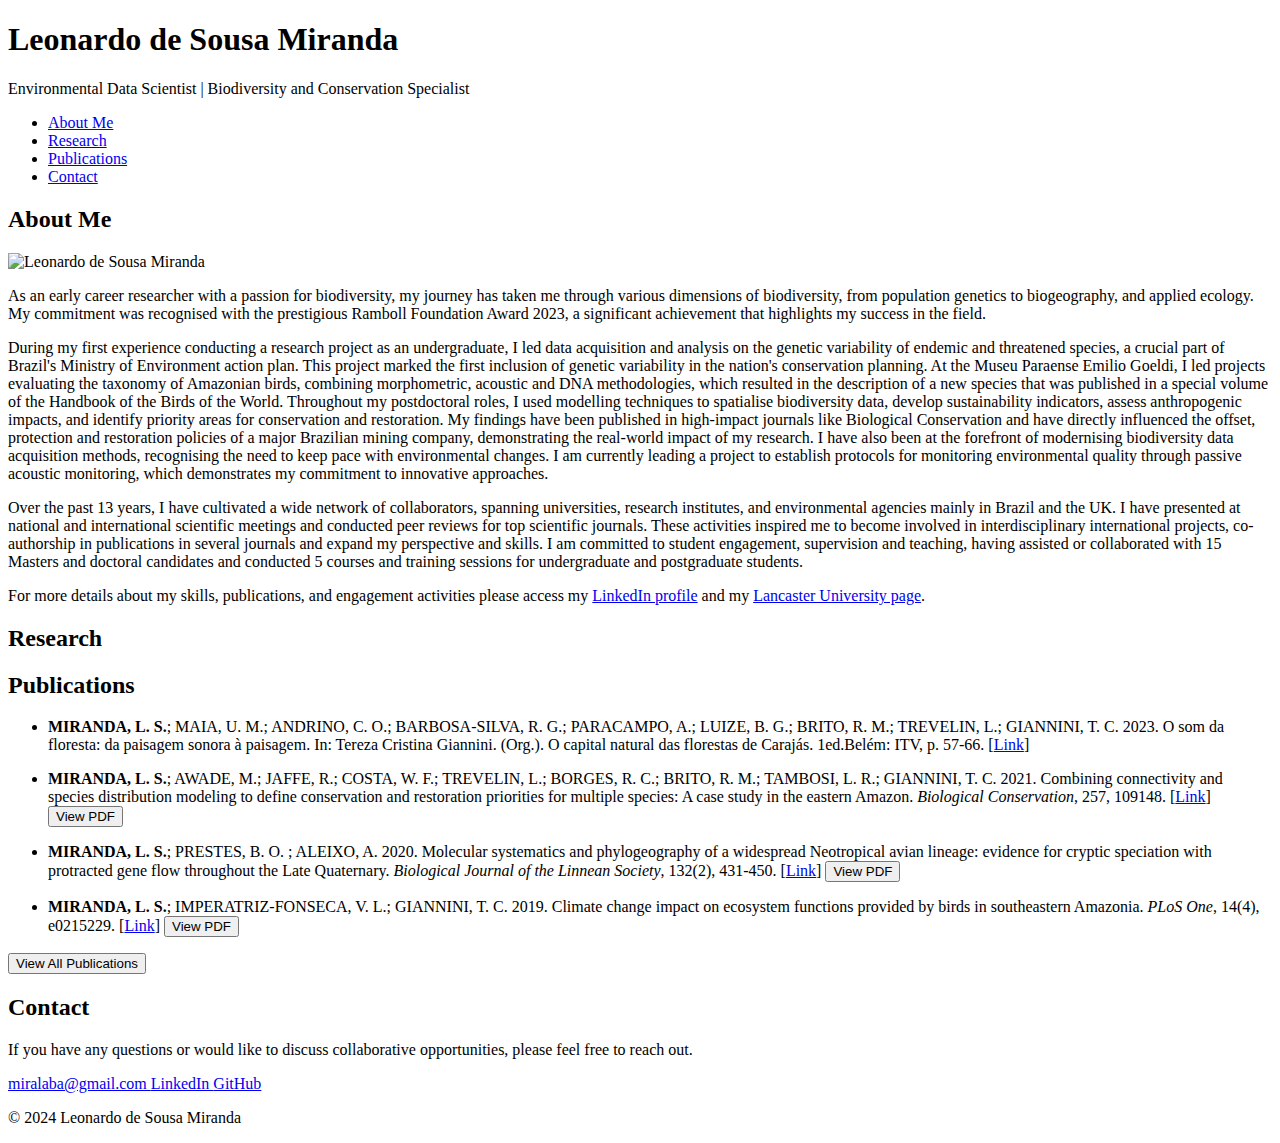
==== index.html @ 565f500e "creating a new page with full list of publications; keeping only highlights on main page" ====
<!DOCTYPE html>
<html lang="en">
<head>
    <meta charset="UTF-8">
    <meta name="viewport" content="width=device-width, initial-scale=1.0">
    <title>Leonardo de Sousa Miranda</title>
    <!-- Link to the external CSS file -->
    <link rel="stylesheet" href="style.css">
    <!-- Fonts from Google Fonts -->
    <link href="https://fonts.googleapis.com/css2?family=Merriweather:wght@400;700&family=Montserrat:wght@400;500&display=swap" rel="stylesheet">
    <!-- Font Awesome -->
    <script src="https://kit.fontawesome.com/e3e9aa47b1.js" crossorigin="anonymous"></script>
</head>
<body>

    <!-- Header with background image and profile photo -->
    <header>
        <h1 class="name">Leonardo de Sousa Miranda</h1>
        <p class="me">Environmental Data Scientist | Biodiversity and Conservation Specialist</p>
    </header>

    <!-- Navigation Menu -->
    <nav class="menu">
        <ul>
            <li><a href="#about">About Me</a></li>
            <li><a href="#research">Research</a></li>
            <li><a href="#publications">Publications</a></li>
            <li><a href="#contact">Contact</a></li>
            <!-- Add other sections as needed -->
        </ul>
    </nav>

    <!-- Main content sections -->
    <main>
        <!-- About Me Section -->
        <section id="about">
            <h2>About Me</h2>
            <img src="./images/MirandaLphoto.jpg" alt="Leonardo de Sousa Miranda"  class="profile-photo">
            <!-- Add your biography and other details here -->
            <p>As an early career researcher with a passion for biodiversity, my journey has taken me through various dimensions of biodiversity, from population genetics to biogeography, and applied ecology. My commitment was recognised with the prestigious Ramboll Foundation Award 2023, a significant achievement that highlights my success in the field.</p>
            
            <p>During my first experience conducting a research project as an undergraduate, I led data acquisition and analysis on the genetic variability of endemic and threatened species, a crucial part of Brazil's Ministry of Environment action plan. This project marked the first inclusion of genetic variability in the nation's conservation planning. At the Museu Paraense Emilio Goeldi, I led projects evaluating the taxonomy of Amazonian birds, combining morphometric, acoustic and DNA methodologies, which resulted in the description of a new species that was published in a special volume of the Handbook of the Birds of the World. Throughout my postdoctoral roles, I used modelling techniques to spatialise biodiversity data, develop sustainability indicators, assess anthropogenic impacts, and identify priority areas for conservation and restoration. My findings have been published in high-impact journals like Biological Conservation and have directly influenced the offset, protection and restoration policies of a major Brazilian mining company, demonstrating the real-world impact of my research. I have also been at the forefront of modernising biodiversity data acquisition methods, recognising the need to keep pace with environmental changes. I am currently leading a project to establish protocols for monitoring environmental quality through passive acoustic monitoring, which demonstrates my commitment to innovative approaches.</p>
            
            <p>Over the past 13 years, I have cultivated a wide network of collaborators, spanning universities, research institutes, and environmental agencies mainly in Brazil and the UK. I have presented at national and international scientific meetings and conducted peer reviews for top scientific journals. These activities inspired me to become involved in interdisciplinary international projects, co-authorship in publications in several journals and expand my perspective and skills. I am committed to student engagement, supervision and teaching, having assisted or collaborated with 15 Masters and doctoral candidates and conducted 5 courses and training sessions for undergraduate and postgraduate students.</p>
            
            <p>For more details about my skills, publications, and engagement activities please access my <a href="www.linkedin.com/in/miralaba" target="_blank">LinkedIn profile</a> and my <a href="https://www.lancaster.ac.uk/lec/about-us/people/leonardo-de-sousa-de-sousa-miranda" target="_blank">Lancaster University page</a>.
            </p>
            </section>

        <!-- Research Section -->
        <section id="research">
            <h2>Research</h2>
            <!-- Details about your research -->
        </section>

        <!-- Publications Section -->
        <section id="publications">
            <h2>Publications</h2>
            <!-- List your publications here -->
            <nav class="publications">
                <ul>
                    <li>
                        <!-- <strong>2023:</strong> --> 
                        <p><b>MIRANDA, L. S.</b>; MAIA, U. M.; ANDRINO, C. O.; BARBOSA-SILVA, R. G.; PARACAMPO, A.; LUIZE, B. G.; BRITO, R. M.; TREVELIN, L.; GIANNINI, T. C. 2023. O som da floresta: da paisagem sonora à paisagem. In: Tereza Cristina Giannini. (Org.). O capital natural das florestas de Carajás. 1ed.Belém: ITV, p. 57-66. [<a href="https://www.itv.org/wp-content/uploads/2023/09/Ebook.CapitalNatural.ITV_.2023.pdf" target="_blank">Link</a>]</p>
                        <!-- <button class="pdf-view" data-url="./publications/xxxx.pdf">View PDF</button> -->
                    </li>

                    <li>
                        <!-- <strong>2021:</strong> -->
                        <p><b>MIRANDA, L. S.</b>; AWADE, M.; JAFFE, R.; COSTA, W. F.; TREVELIN, L.; BORGES, R. C.; BRITO, R. M.; TAMBOSI, L. R.; GIANNINI, T. C. 2021. Combining connectivity and species distribution modeling to define conservation and restoration priorities for multiple species: A case study in the eastern Amazon. <i>Biological Conservation</i>, 257, 109148. [<a href="https://doi.org/10.1016/j.biocon.2021.109148" target="_blank">Link</a>]<button class="pdf-view" data-url="./publications/1-s2.0-S0006320721002007-main.pdf">View PDF</button> </p>   
                    </li>

                    <li>
                        <!-- <strong>2020:</strong> -->
                        <p><b>MIRANDA, L. S.</b>; PRESTES, B. O. ; ALEIXO, A. 2020. Molecular systematics and phylogeography of a widespread Neotropical avian lineage: evidence for cryptic speciation with protracted gene flow throughout the Late Quaternary. <i>Biological Journal of the Linnean Society</i>, 132(2), 431-450. [<a href="https://doi.org/10.1093/biolinnean/blaa193" target="_blank">Link</a>] <button class="pdf-view" data-url="./publications/blaa193.pdf">View PDF</button></p>
                        </li>
                        
                    <li>
                        <!-- <strong>2020:</strong> -->
                        <p><b>MIRANDA, L. S.</b>; IMPERATRIZ-FONSECA, V. L.; GIANNINI, T. C. 2019. Climate change impact on ecosystem functions provided by birds in southeastern Amazonia. <i>PLoS One</i>, 14(4), e0215229. [<a href="https://doi.org/10.1371/journal.pone.0215229" target="_blank">Link</a>] <button class="pdf-view" data-url="./publications/document.pdf">View PDF</button></p>
                    </li>

                </ul>
                <button onclick="location.href='publications.html';">View All Publications</button>
            </nav> 
        </section>

        <!-- Contact Section -->
        <section id="contact">
            <h2>Contact</h2>
            <p>If you have any questions or would like to discuss collaborative opportunities, please feel free to reach out.</p>
            <div class="contact-methods">
                <a href="mailto:miralaba@gmail.com" class="contact-link" target="_blank">
                    <i class="fas fa-envelope"></i> miralaba@gmail.com
                </a>
                <a href="https://www.linkedin.com/in/miralaba" class="contact-link" target="_blank">
                    <i class="fab fa-linkedin"></i> LinkedIn
                </a>
                <a href="https://github.com/miralaba" class="contact-link" target="_blank">
                    <i class="fab fa-github"></i> GitHub
                </a>
            </div>
        </section>
        
        <!-- Add more sections based on your website outline -->
    </main>

    <!-- Footer -->
    <footer>
        <p>&copy; 2024 Leonardo de Sousa Miranda</p>
    </footer>

    <!-- Link to the external JavaScript file -->
    <script src="script.js"></script>
</body>
</html>
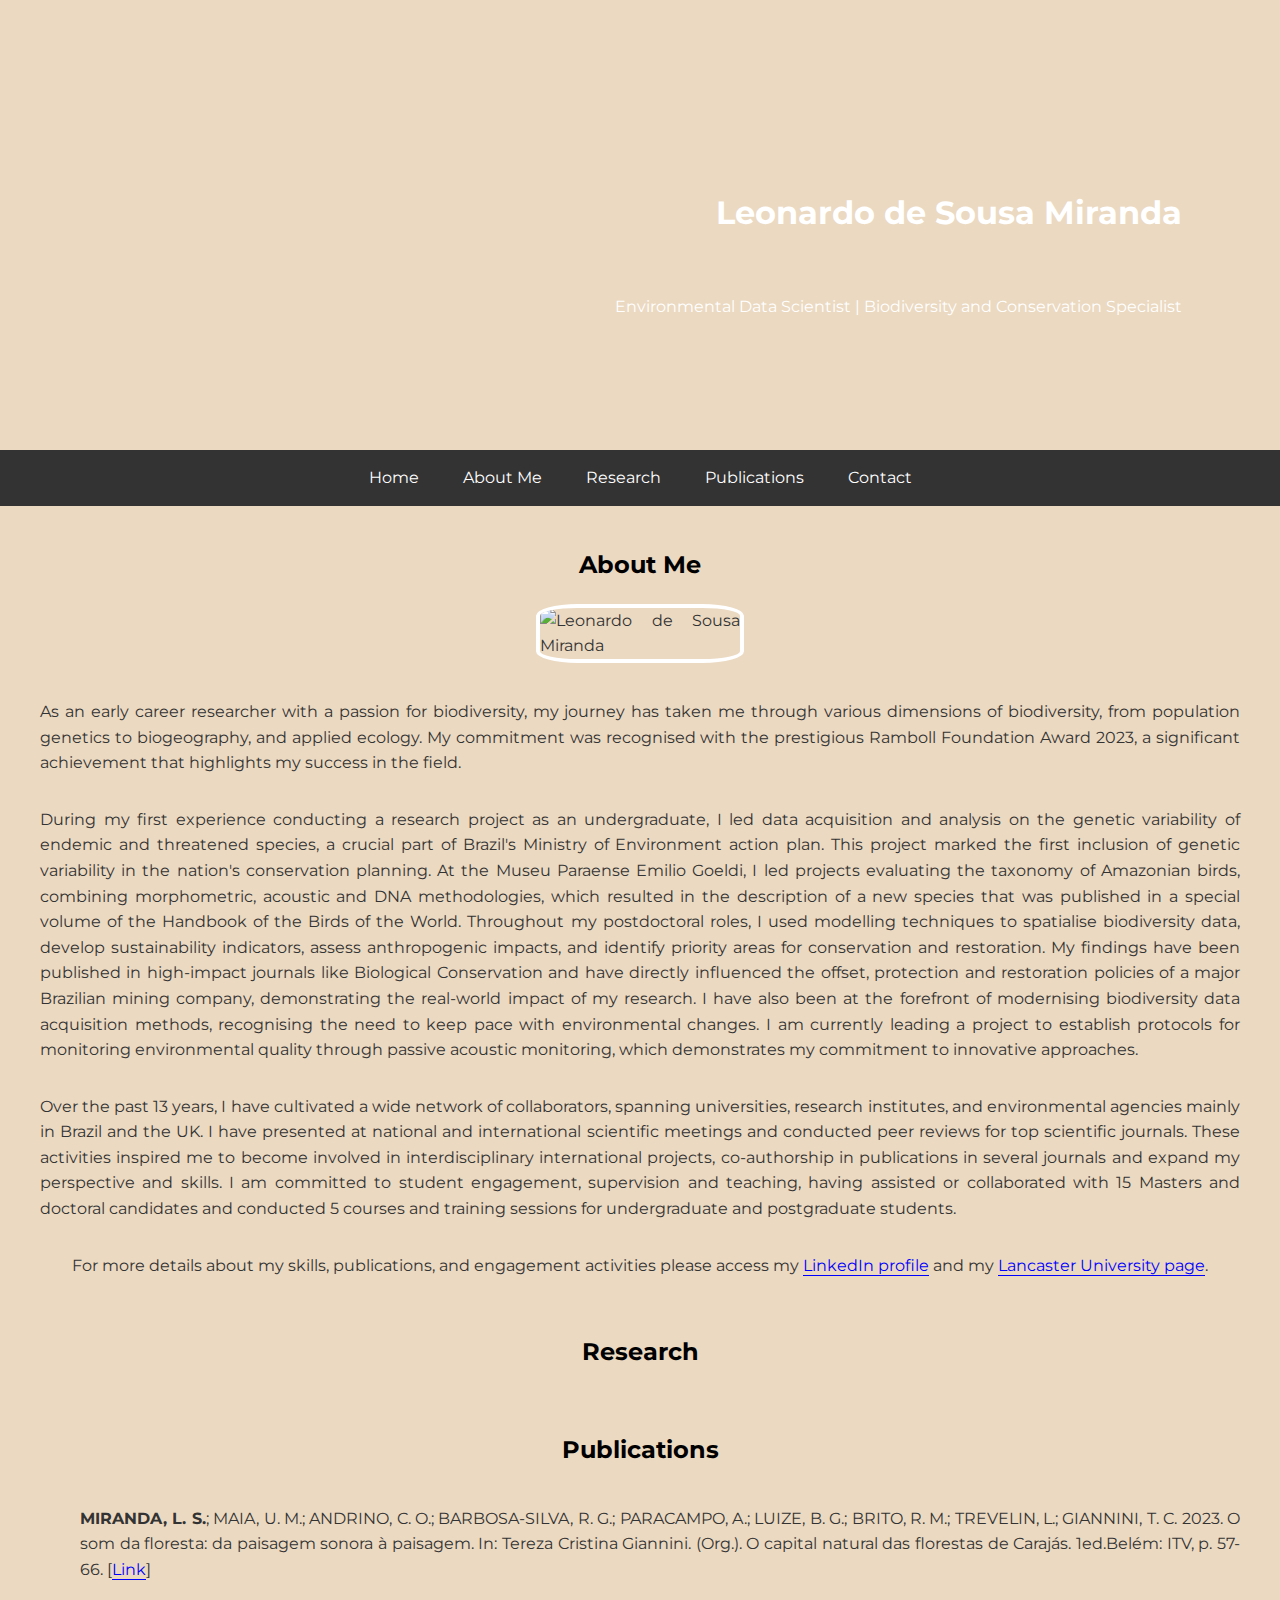
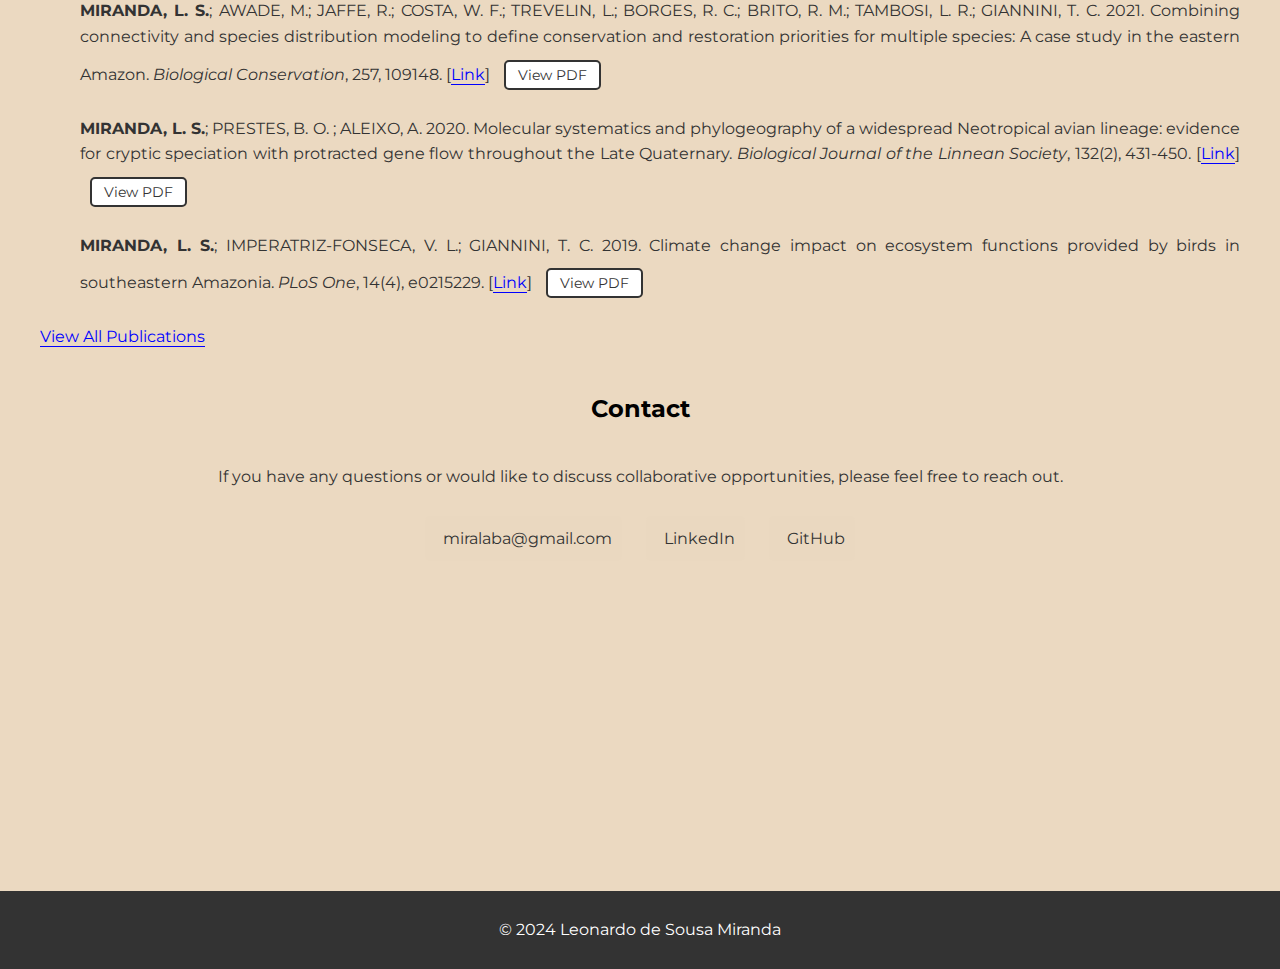
==== commit 0d720fea: "add content, button edit, access function for internal and external sources" ====
--- a/index.html
+++ b/index.html
@@ -14,7 +14,7 @@
 <body>
 
     <!-- Header with background image and profile photo -->
-    <header>
+    <header id="top">
         <h1 class="name">Leonardo de Sousa Miranda</h1>
         <p class="me">Environmental Data Scientist | Biodiversity and Conservation Specialist</p>
     </header>
@@ -22,6 +22,7 @@
     <!-- Navigation Menu -->
     <nav class="menu">
         <ul>
+            <li><a href="#top">Home</a></li>
             <li><a href="#about">About Me</a></li>
             <li><a href="#research">Research</a></li>
             <li><a href="#publications">Publications</a></li>
@@ -43,7 +44,7 @@
             
             <p>Over the past 13 years, I have cultivated a wide network of collaborators, spanning universities, research institutes, and environmental agencies mainly in Brazil and the UK. I have presented at national and international scientific meetings and conducted peer reviews for top scientific journals. These activities inspired me to become involved in interdisciplinary international projects, co-authorship in publications in several journals and expand my perspective and skills. I am committed to student engagement, supervision and teaching, having assisted or collaborated with 15 Masters and doctoral candidates and conducted 5 courses and training sessions for undergraduate and postgraduate students.</p>
             
-            <p>For more details about my skills, publications, and engagement activities please access my <a href="www.linkedin.com/in/miralaba" target="_blank">LinkedIn profile</a> and my <a href="https://www.lancaster.ac.uk/lec/about-us/people/leonardo-de-sousa-de-sousa-miranda" target="_blank">Lancaster University page</a>.
+            <p>For more details about my skills, publications, and engagement activities please access my <button onclick="navigateTo('https://www.linkedin.com/in/miralaba', true);">LinkedIn profile</button> and my <button onclick="navigateTo('https://www.lancaster.ac.uk/lec/about-us/people/leonardo-de-sousa-de-sousa-miranda', true);">Lancaster University page</button>.
             </p>
             </section>
 
@@ -61,23 +62,23 @@
                 <ul>
                     <li>
                         <!-- <strong>2023:</strong> --> 
-                        <p><b>MIRANDA, L. S.</b>; MAIA, U. M.; ANDRINO, C. O.; BARBOSA-SILVA, R. G.; PARACAMPO, A.; LUIZE, B. G.; BRITO, R. M.; TREVELIN, L.; GIANNINI, T. C. 2023. O som da floresta: da paisagem sonora à paisagem. In: Tereza Cristina Giannini. (Org.). O capital natural das florestas de Carajás. 1ed.Belém: ITV, p. 57-66. [<a href="https://www.itv.org/wp-content/uploads/2023/09/Ebook.CapitalNatural.ITV_.2023.pdf" target="_blank">Link</a>]</p>
+                        <p><b>MIRANDA, L. S.</b>; MAIA, U. M.; ANDRINO, C. O.; BARBOSA-SILVA, R. G.; PARACAMPO, A.; LUIZE, B. G.; BRITO, R. M.; TREVELIN, L.; GIANNINI, T. C. 2023. O som da floresta: da paisagem sonora à paisagem. In: Tereza Cristina Giannini. (Org.). O capital natural das florestas de Carajás. 1ed.Belém: ITV, p. 57-66. [<button onclick="navigateTo('https://www.itv.org/wp-content/uploads/2023/09/Ebook.CapitalNatural.ITV_.2023.pdf', true);">Link</button>]</p>
                         <!-- <button class="pdf-view" data-url="./publications/xxxx.pdf">View PDF</button> -->
                     </li>
 
                     <li>
                         <!-- <strong>2021:</strong> -->
-                        <p><b>MIRANDA, L. S.</b>; AWADE, M.; JAFFE, R.; COSTA, W. F.; TREVELIN, L.; BORGES, R. C.; BRITO, R. M.; TAMBOSI, L. R.; GIANNINI, T. C. 2021. Combining connectivity and species distribution modeling to define conservation and restoration priorities for multiple species: A case study in the eastern Amazon. <i>Biological Conservation</i>, 257, 109148. [<a href="https://doi.org/10.1016/j.biocon.2021.109148" target="_blank">Link</a>]<button class="pdf-view" data-url="./publications/1-s2.0-S0006320721002007-main.pdf">View PDF</button> </p>   
+                        <p><b>MIRANDA, L. S.</b>; AWADE, M.; JAFFE, R.; COSTA, W. F.; TREVELIN, L.; BORGES, R. C.; BRITO, R. M.; TAMBOSI, L. R.; GIANNINI, T. C. 2021. Combining connectivity and species distribution modeling to define conservation and restoration priorities for multiple species: A case study in the eastern Amazon. <i>Biological Conservation</i>, 257, 109148. [<button onclick="navigateTo('https://doi.org/10.1016/j.biocon.2021.109148', true);">Link</button>] <button class="pdf-view" data-url="./publications/1-s2.0-S0006320721002007-main.pdf">View PDF</button> </p>   
                     </li>
 
                     <li>
                         <!-- <strong>2020:</strong> -->
-                        <p><b>MIRANDA, L. S.</b>; PRESTES, B. O. ; ALEIXO, A. 2020. Molecular systematics and phylogeography of a widespread Neotropical avian lineage: evidence for cryptic speciation with protracted gene flow throughout the Late Quaternary. <i>Biological Journal of the Linnean Society</i>, 132(2), 431-450. [<a href="https://doi.org/10.1093/biolinnean/blaa193" target="_blank">Link</a>] <button class="pdf-view" data-url="./publications/blaa193.pdf">View PDF</button></p>
+                        <p><b>MIRANDA, L. S.</b>; PRESTES, B. O. ; ALEIXO, A. 2020. Molecular systematics and phylogeography of a widespread Neotropical avian lineage: evidence for cryptic speciation with protracted gene flow throughout the Late Quaternary. <i>Biological Journal of the Linnean Society</i>, 132(2), 431-450. [<button onclick="navigateTo('https://doi.org/10.1093/biolinnean/blaa193', true);">Link</button>] <button class="pdf-view" data-url="./publications/blaa193.pdf">View PDF</button></p>
                         </li>
                         
                     <li>
                         <!-- <strong>2020:</strong> -->
-                        <p><b>MIRANDA, L. S.</b>; IMPERATRIZ-FONSECA, V. L.; GIANNINI, T. C. 2019. Climate change impact on ecosystem functions provided by birds in southeastern Amazonia. <i>PLoS One</i>, 14(4), e0215229. [<a href="https://doi.org/10.1371/journal.pone.0215229" target="_blank">Link</a>] <button class="pdf-view" data-url="./publications/document.pdf">View PDF</button></p>
+                        <p><b>MIRANDA, L. S.</b>; IMPERATRIZ-FONSECA, V. L.; GIANNINI, T. C. 2019. Climate change impact on ecosystem functions provided by birds in southeastern Amazonia. <i>PLoS One</i>, 14(4), e0215229. [<button onclick="navigateTo('https://doi.org/10.1371/journal.pone.0215229', true);">Link</button>] <button class="pdf-view" data-url="./publications/document.pdf">View PDF</button></p>
                     </li>
 
                 </ul>
--- a/style.css
+++ b/style.css
@@ -0,0 +1,265 @@
+/* General styles and resets */
+
+:root {
+    --bg-header: url(./images/ciclo_biodiversidade_LSM_cropped.jpg);
+    --main-color: #ebd9c1;
+    --accent-color: #ead8c0;
+    --text-color: #333;
+}
+
+body {
+    background-color: var(--main-color);
+    font-family: 'Montserrat', sans-serif;
+    color: #333;
+    margin: 0;
+    padding: 0;
+    line-height: 1.6;
+}
+
+h1, h2, h3, h4, h5, h6 {
+    color: black;
+}
+
+.profile-photo {
+    max-width: 200px; /* Adjust the width as needed */
+    height: auto; /* This maintains the aspect ratio */
+    border-radius: 20%; /* Creates a circular profile photo */
+    border: 4px solid #fff; /* Optional: adds a white border around the photo */
+    margin-bottom: 20px; /* Spacing between the photo and the text */
+}
+
+img {
+    max-width: 100%;
+    height: auto;
+}
+
+/* Header styles */
+header {
+    background: var(--bg-header) no-repeat center center/cover;
+    min-height: 50vh; /* Adjust the min-height as needed */
+    display: flex;
+    flex-direction: column;
+    /* align-items: center; */
+    justify-content: center;
+    color: #fcfcfc;
+    padding: 20px;
+    box-sizing: border-box;
+    text-align: right;
+}
+
+.name, .me {
+    color: white;
+    width: 100%;
+    max-width: 588px;
+    margin: 56px 50px 0px 550px;
+    padding: 0 24px;
+}
+
+/*header img {
+/*    max-width: 200px; /* Adjust the width as needed */
+/*    height: auto; /* This maintains the aspect ratio */
+/*    border-radius: 50%; /* Creates a circular profile photo */
+/*    border: 4px solid #fff; /* Optional: adds a white border around the photo */
+/*    margin-bottom: 20px; /* Spacing between the photo and the text */
+/*}
+
+/* Navigation menu styles */
+nav {
+    width: 100%; /* Ensures the navigation spans the full width of the viewport */
+    /* box-shadow: 0 2px 4px rgba(0,0,0,0.1); /* Optional: adds shadow for better visibility */
+    transition: top 0.3s; /* Smooth transition for moving navigation */
+}
+
+.fixed-nav {
+    position: fixed;
+    top: 0;
+    width: 100%;
+    z-index: 100;
+    background-color: #333; /* Ensuring visibility */
+}
+
+.menu ul {
+    list-style-type: none;
+    background: #333;
+    text-align: center;
+    margin: 0;
+    padding: 0;
+    overflow: hidden; /* Clears floated links */
+    text-align: center; /* Center aligns the navigation links */
+}
+
+.menu ul li {
+    display: inline;
+}
+
+.menu ul li a {
+    text-decoration: none;
+    color: white;
+    padding: 15px 20px;
+    display: inline-block;
+}
+
+.menu ul li a:hover {
+    background-color: #ddd;
+    color: black;
+}
+
+.publications ul li{
+    list-style-type: none;
+}
+
+/* Estilos para o botão de visualização de PDF */
+.pdf-view {
+    display: inline-block;
+    margin: 10px;
+    padding: 4px 12px;
+    border: 2px solid #333; /* Adicionando borda */
+    background-color: #fff; /* Cor de fundo branca */
+    color: #333; /* Cor do texto */
+    font-family: 'Montserrat', sans-serif;
+    font-size: 14px;
+    border-radius: 5px;
+    cursor: pointer;
+    transition: background-color 0.3s ease, color 0.3s ease; /* Suavizando a transição de cores */
+}
+
+.pdf-view:hover {
+    background-color: #333; /* Alterando a cor de fundo ao passar o mouse */
+    color: #fff; /* Alterando a cor do texto ao passar o mouse */
+}
+
+.pdf-view:focus {
+    outline: none;
+}
+
+.pdf-view:hover, .pdf-view:focus {
+    border-color: #fff; /* Alterando a cor da borda ao passar o mouse ou focar */
+}
+
+.pdf-view:hover {
+    cursor: pointer; /* Mudando o cursor para uma mão ao passar o mouse */
+}
+
+/* Button style in style.css */
+button {
+    padding: 0; /* Remove padding */
+    background-color: transparent; /* No background */
+    color: blue; /* Link-like color */
+    border: none; /* No border */
+    border-bottom: 1px solid blue; /* Underline */
+    cursor: pointer; /* Ensure it's clear the text is clickable */
+    font-family: inherit; /* Matches the text style of the surrounding content */
+    font-size: inherit; /* Inherits the font size from parent */
+    text-decoration: none; /* Removes any default text decoration */
+}
+
+button:hover {
+    border-bottom: 2px solid blue; /* Thicker underline on hover */
+    color: darkblue; /* Optionally change color on hover */
+}
+
+/* Main content styles */
+main {
+    padding: 20px;
+    padding-bottom: 250px;
+}
+
+section {
+    margin-bottom: 20px;
+}
+
+/* About Me Section styles, including the profile photo */
+#about, #research, #publications, #contact {
+    display: flex;
+    flex-direction: column;
+    align-items: center; /* Center the content */
+    text-align: justify; /* Justify the text */
+    padding: 0 20px; /* Add padding to give some space on the sides */
+    padding-top: 70px; /* Adjust based on your fixed header height */
+    margin-top: -70px; /* Negative margin to offset the padding for anchor link positioning */
+}
+
+#about h2 {
+    text-align: center; /* Keep the heading centered */
+}
+
+/* Style for the content of About Me section */
+#about p {
+    margin-bottom: 15px; /* Add or adjust the margin as needed */
+}
+
+/* Contact styles */
+#contact {
+    display: flex;
+    flex-direction: column;
+    align-items: center; /* Center the content */
+    text-align: center; /* Justify the text */
+    padding: 0 20px; /* Add padding to give some space on the sides */
+    padding-top: 100px;
+    margin-top: -100px;
+    padding-bottom: 50px; 
+    min-height: 10vh;
+}
+
+.contact-methods {
+    text-align: center;
+}
+
+.contact-link {
+    display: inline-block;
+    margin: 10px;
+    color: var(--text-color);
+    background: var(--accent-color);
+    padding: 10px;
+    border-radius: 5px;
+    text-decoration: none;
+    transition: background-color 0.3s ease;
+}
+
+.contact-link:hover {
+    background-color: var(--main-color);
+}
+
+.contact-link i {
+    margin-right: 8px;
+}
+
+/* Footer styles */
+footer {
+    background: #333;
+    color: white;
+    text-align: center;
+    padding: 10px 20px;
+}
+
+/* Color scheme based on your image */
+
+/* Additional styles can be added as needed */
+
+
+@media screen and (max-width: 1250px) {
+    header {
+        min-height: 20vh; /* Smaller screens might benefit from less header height */
+    }
+
+    .name, .me {
+        font-size: 18px;  /* Adjusting for smaller screens */
+        max-width: 90%;
+        margin: auto 32px;
+        padding: 0 12px;
+    }
+
+    #about, #research, #publications, #contact {
+        padding-top: 60px; /* Adjust for smaller navigation on mobile */
+        margin-top: -60px;
+    }
+
+    p {
+        font-size: 20px;
+    }
+
+    main {
+        display: block;
+        position: inherit;
+    }
+}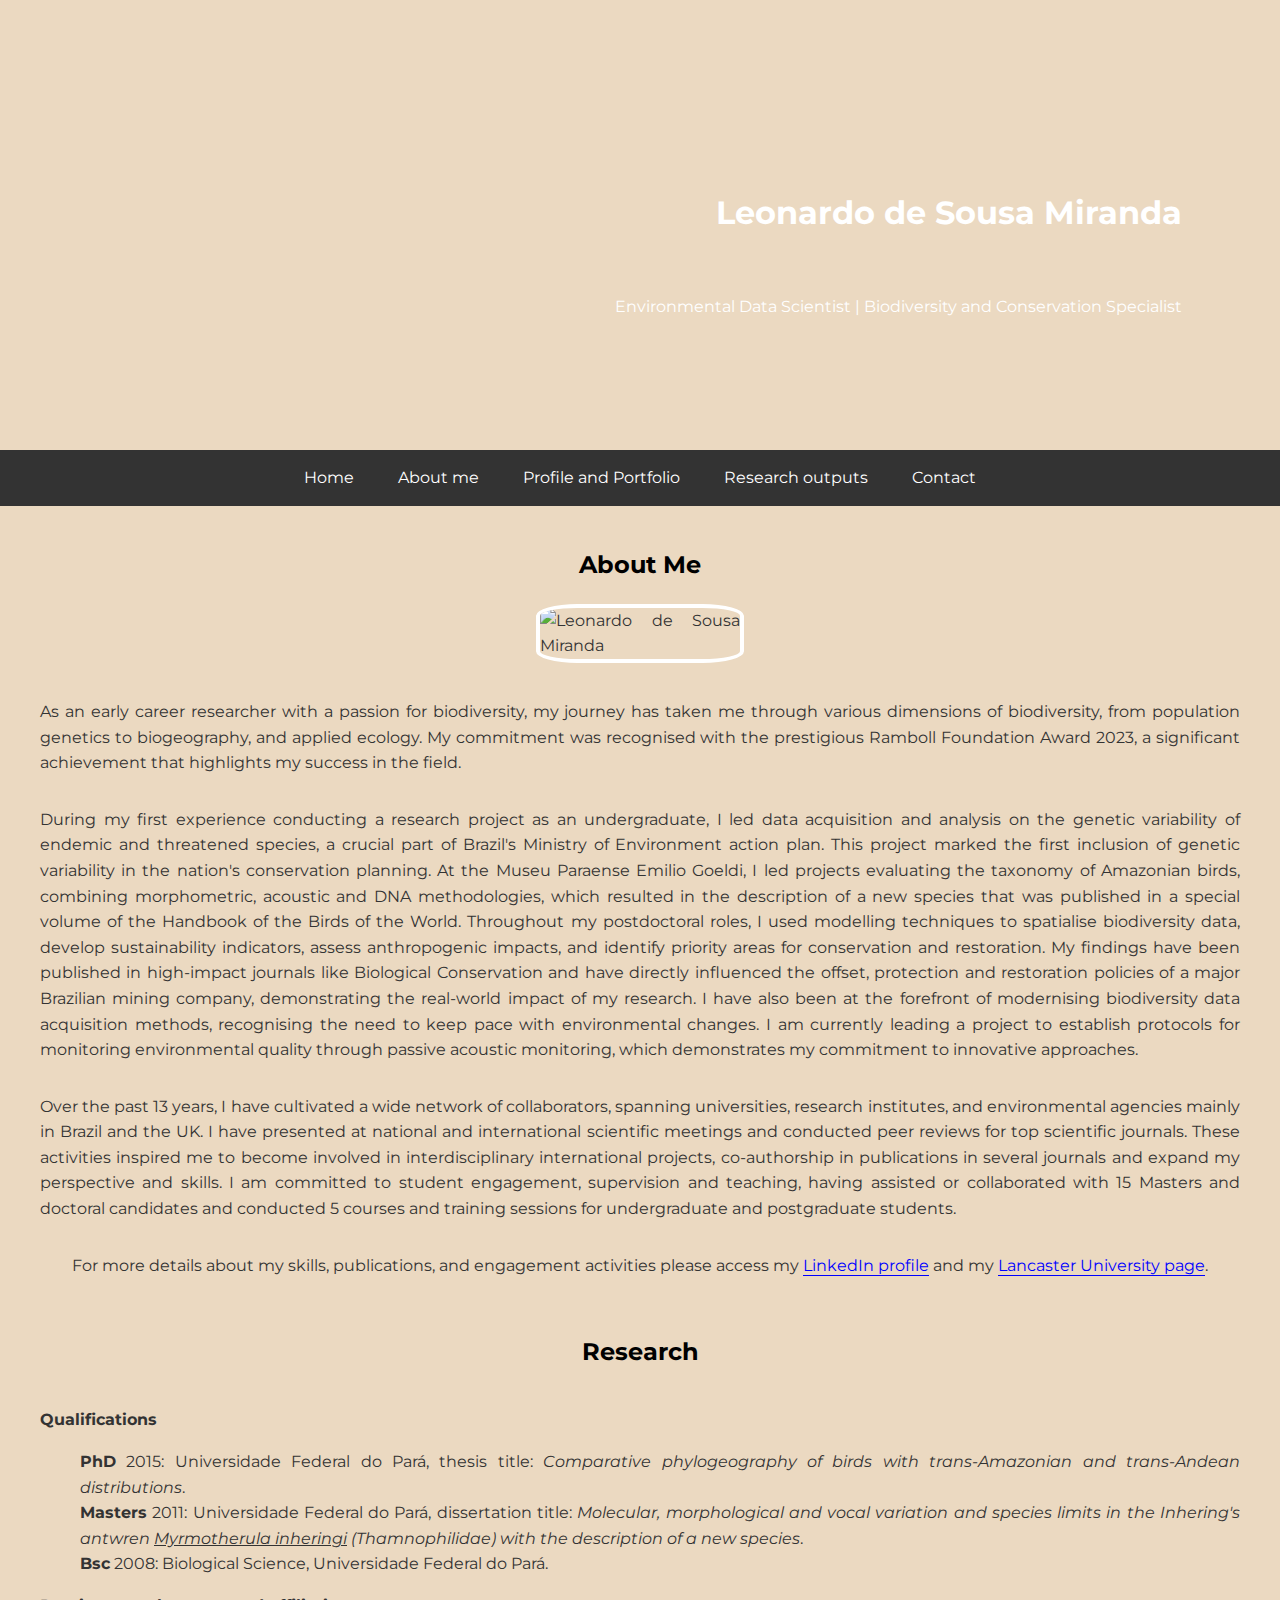
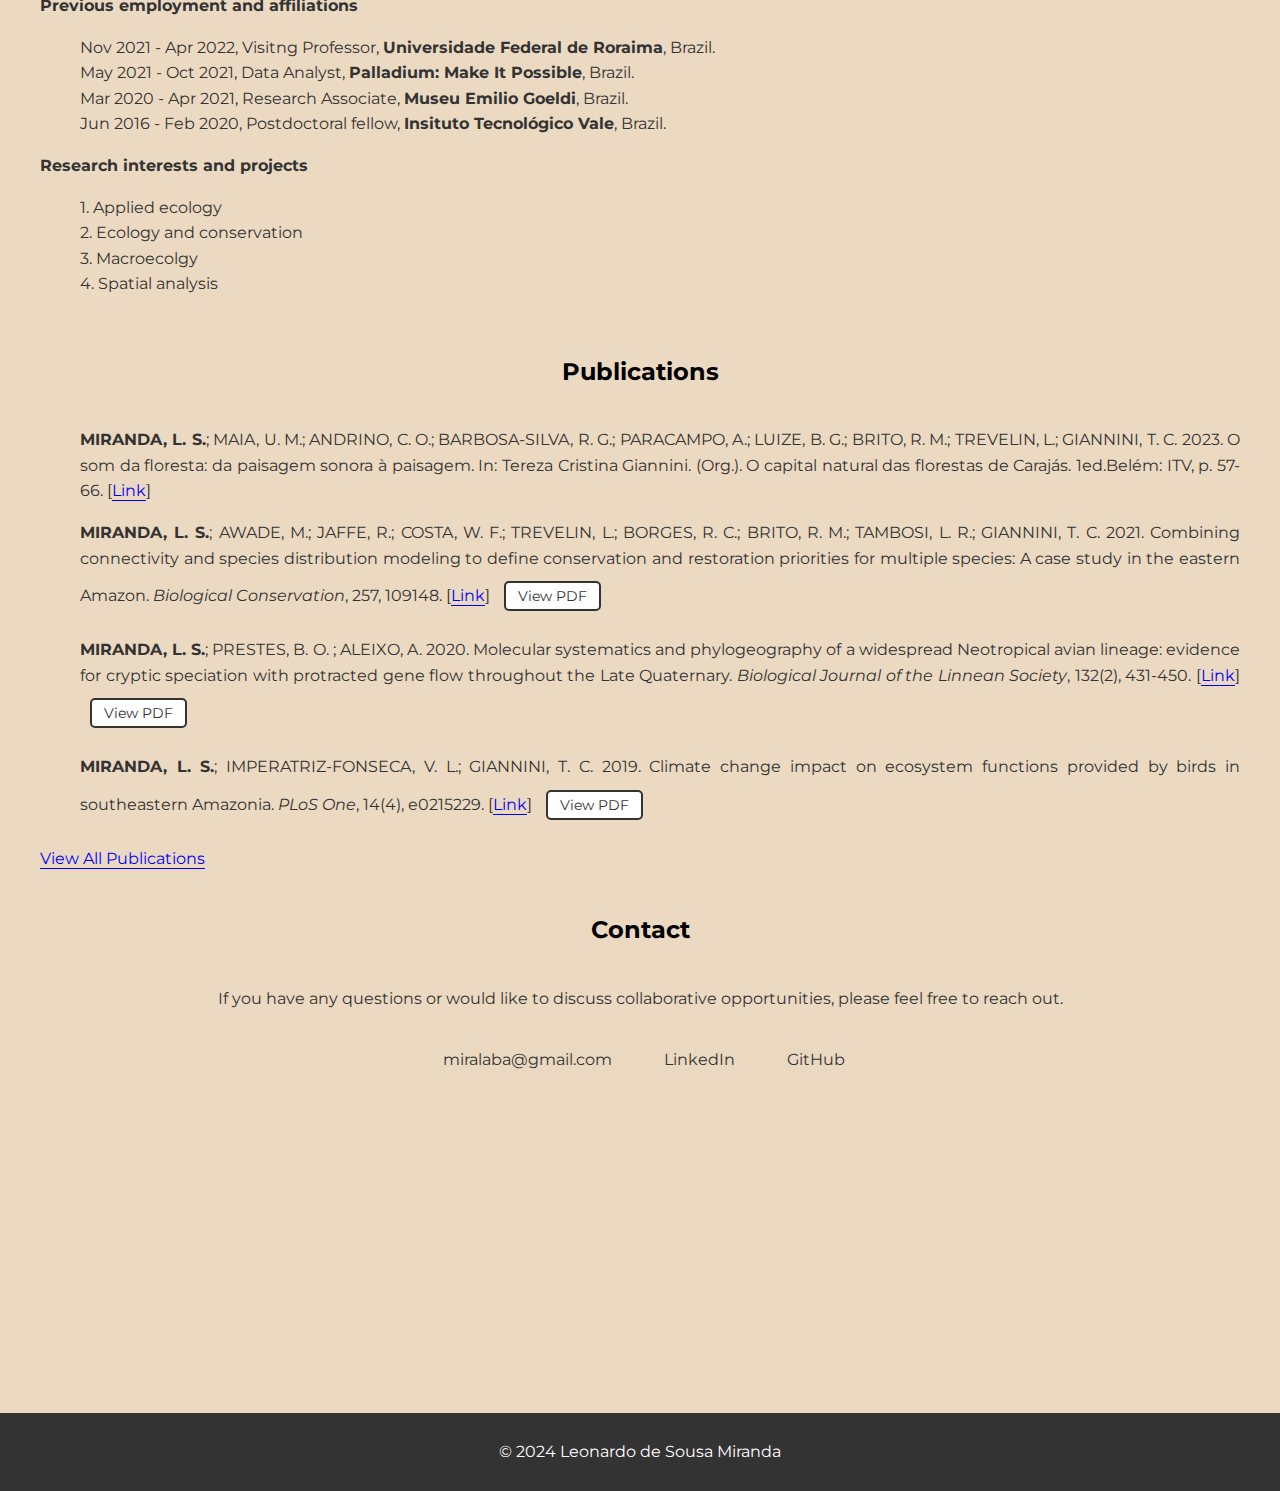
==== commit ff4746ca: "more content on research item" ====
--- a/index.html
+++ b/index.html
@@ -23,9 +23,9 @@
     <nav class="menu">
         <ul>
             <li><a href="#top">Home</a></li>
-            <li><a href="#about">About Me</a></li>
-            <li><a href="#research">Research</a></li>
-            <li><a href="#publications">Publications</a></li>
+            <li><a href="#about">About me</a></li>
+            <li><a href="#research">Profile and Portfolio</a></li>
+            <li><a href="#publications">Research outputs</a></li>
             <li><a href="#contact">Contact</a></li>
             <!-- Add other sections as needed -->
         </ul>
@@ -52,6 +52,52 @@
         <section id="research">
             <h2>Research</h2>
             <!-- Details about your research -->
+            <nav class="research">
+                <p><strong>Qualifications</strong></p>
+                <ul>
+                    <li>
+                        <b>PhD</b> 2015: Universidade Federal do Pará, thesis title: <i>Comparative phylogeography of birds with trans-Amazonian and trans-Andean distributions</i>.
+                    </li>
+                    <li>
+                        <b>Masters</b> 2011: Universidade Federal do Pará, dissertation title: <i>Molecular, morphological and vocal variation and species limits in the Inhering's antwren <u>Myrmotherula inheringi</u> (Thamnophilidae) with the description of a new species</i>.
+                    </li>
+                    <li>
+                        <b>Bsc</b> 2008: Biological Science, Universidade Federal do Pará.
+                    </li>
+                </ul>
+                <p><strong>Previous employment and affiliations</strong></p>
+                <ul>
+                    <li>
+                        Nov 2021 - Apr 2022, Visitng Professor, <b>Universidade Federal de Roraima</b>, Brazil.
+                    </li>
+                    <li>
+                        May 2021 - Oct 2021, Data Analyst, <b>Palladium: Make It Possible</b>, Brazil.
+                    </li>
+                    <li>
+                        Mar 2020 - Apr 2021, Research Associate, <b>Museu Emilio Goeldi</b>, Brazil. 
+                    </li>
+                    <li>
+                        Jun 2016 - Feb 2020, Postdoctoral fellow, <b>Insituto Tecnológico Vale</b>, Brazil.
+                    </li>
+                </ul>
+                <p><strong>Research interests and projects</strong></p>
+                <ul>
+                    <li>
+                        1. Applied ecology
+                    </li>
+                    <li>
+                        2. Ecology and conservation
+                    </li>
+                    <li>
+                        3. Macroecolgy
+                    </li>
+                    <li>
+                        4. Spatial analysis
+                    </li>
+                </ul>
+
+                
+            </nav> 
         </section>
 
         <!-- Publications Section -->
--- a/style.css
+++ b/style.css
@@ -102,6 +102,10 @@
 .menu ul li a:hover {
     background-color: #ddd;
     color: black;
+}
+
+.research ul li{
+    list-style-type: none;
 }
 
 .publications ul li{
